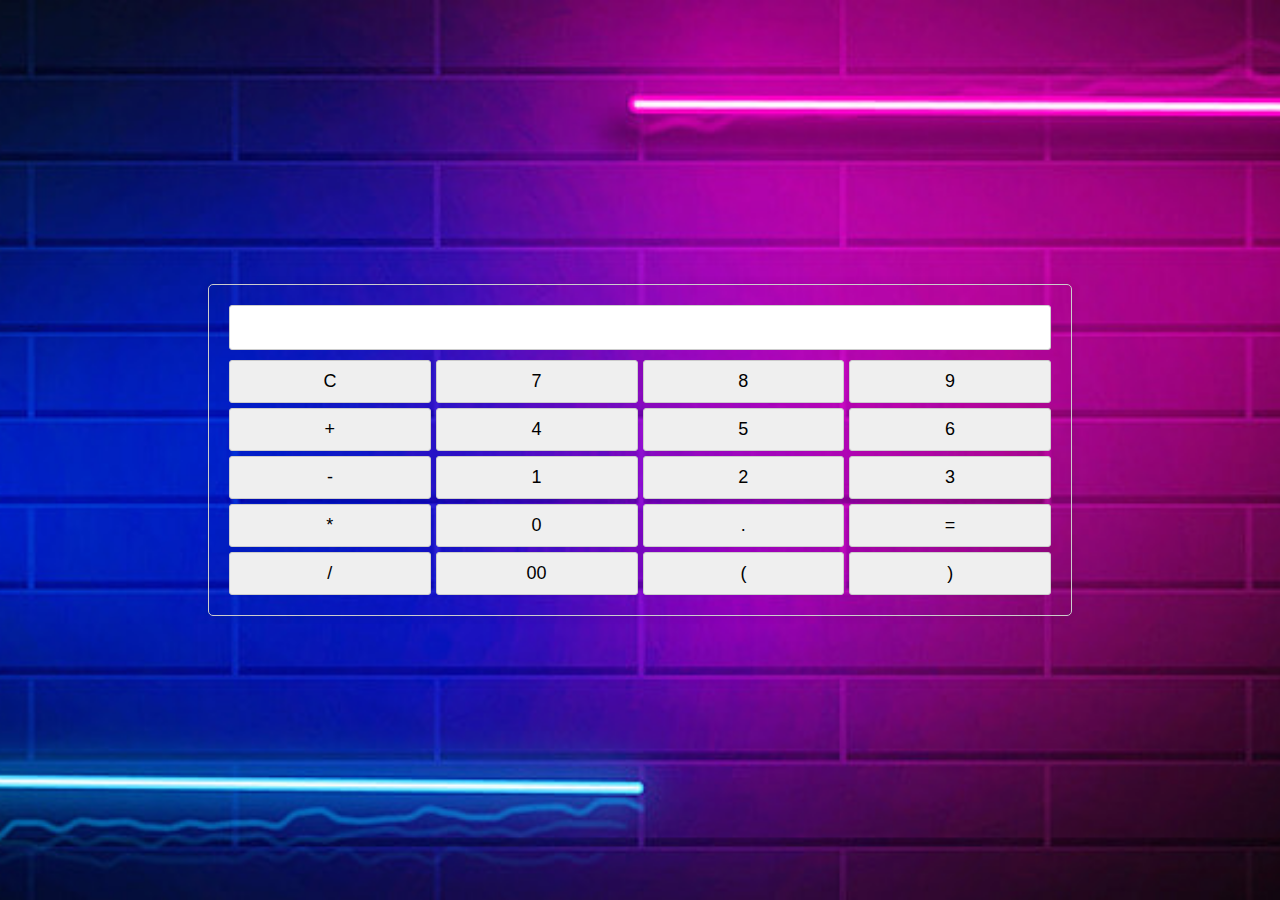
==== index.html @ a3adb6c2 "finally completed" ====
<!DOCTYPE html>
<html>
<head>
  <title>Basic Calculator</title>
  <link rel="stylesheet"  type="text/css"  href="calculator.css">
</head>
<center>
<body background="pngtree-modern-double-color-futuristic-neon-background-image_351866.jpg" >
  <center>
  <div class="calculator">
    <div class="calculator-background">
    <input type="text" id="display" readonly>
    <div class="keys">
      <button onclick="clearDisplay()">C</button>
      <button onclick="appendToDisplay('7')">7</button>
      <button onclick="appendToDisplay('8')">8</button>
      <button onclick="appendToDisplay('9')">9</button>
      <button onclick="appendToDisplay('+')">+</button>
      <button onclick="appendToDisplay('4')">4</button>
      <button onclick="appendToDisplay('5')">5</button>
      <button onclick="appendToDisplay('6')">6</button>
      <button onclick="appendToDisplay('-')">-</button>
      <button onclick="appendToDisplay('1')">1</button>
      <button onclick="appendToDisplay('2')">2</button>
      <button onclick="appendToDisplay('3')">3</button>
      <button onclick="appendToDisplay('*')">*</button>
      <button onclick="appendToDisplay('0')">0</button>
      <button onclick="appendToDisplay('.')">.</button>
      <button onclick="calculate()">=</button>
      <button onclick="appendToDisplay('/')">/</button>
      <button onclick="appendToDisplay('00')">00</button>
      <button onclick="appendToDisplay('(')">(</button>
      <button onclick="appendToDisplay(')')">)</button>
    </div>
  </div>
</center>
</body>
</center>
</html>
---- calculator.css ----
body {
  font-family: Arial, sans-serif;
  background-image: ('pngtree-modern-double-color-futuristic-neon-background-image_351866.jpg'); 
  background-size: cover;
  background-position: center;
  display: flex;
  justify-content: center;
  align-items: center;
  height: 100vh;
  margin: 0;
}

.calculator {
  border: 1px solid #ccc;
  padding: 20px;
  border-radius: 5px;
  box-shadow: 0 0 10px rgba(0, 0, 0, 0.1);
}

#display {
  width: 800px;
  margin-bottom: 10px;
  padding: 10px;
  font-size: 20px;
  border: 1px solid #ccc;
  border-radius: 3px;
}

.keys {
  display: grid;
  grid-template-columns: repeat(4, 1fr);
  gap: 5px;
}

button {
  padding: 10px;
  font-size: 18px;
  border: 1px solid #ccc;
  border-radius: 3px;
  cursor: pointer;
}

button:hover {
  background-color: #f0f0f0;
}
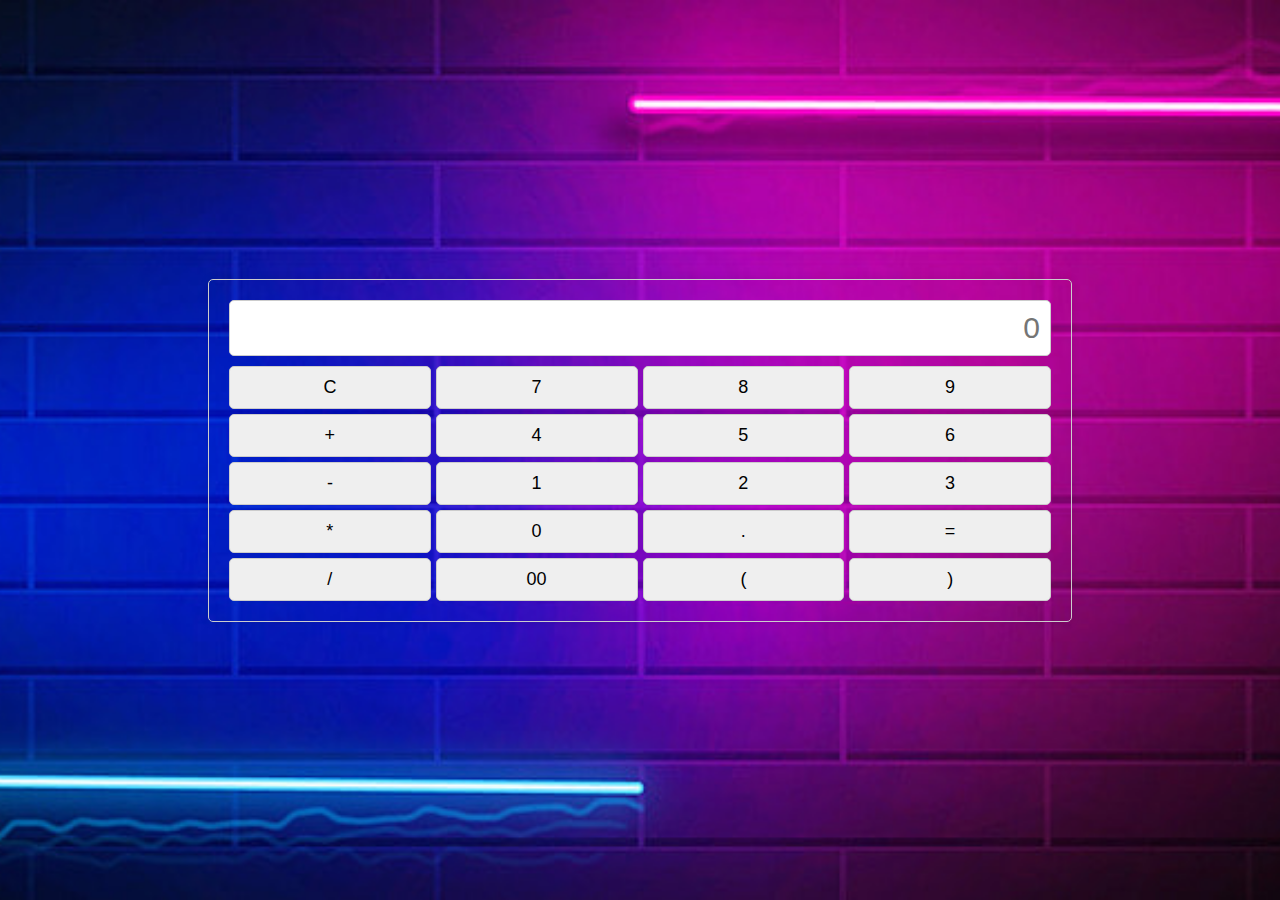
==== commit 48d9bf3a: "fully finished" ====
--- a/index.html
+++ b/index.html
@@ -2,39 +2,49 @@
 <html>
 <head>
   <title>Basic Calculator</title>
-  <link rel="stylesheet"  type="text/css"  href="calculator.css">
+  <link rel="stylesheet" href="./index.css">
+  <style>
+    body {
+      text-align: center;
+      background-image: url('pngtree-modern-double-color-futuristic-neon-background-image_351866.jpg');
+      background-size: cover;
+      background-repeat: no-repeat;
+    }
+  </style>
 </head>
-<center>
-<body background="pngtree-modern-double-color-futuristic-neon-background-image_351866.jpg" >
-  <center>
+<body>
   <div class="calculator">
     <div class="calculator-background">
-    <input type="text" id="display" readonly>
-    <div class="keys">
-      <button onclick="clearDisplay()">C</button>
-      <button onclick="appendToDisplay('7')">7</button>
-      <button onclick="appendToDisplay('8')">8</button>
-      <button onclick="appendToDisplay('9')">9</button>
-      <button onclick="appendToDisplay('+')">+</button>
-      <button onclick="appendToDisplay('4')">4</button>
-      <button onclick="appendToDisplay('5')">5</button>
-      <button onclick="appendToDisplay('6')">6</button>
-      <button onclick="appendToDisplay('-')">-</button>
-      <button onclick="appendToDisplay('1')">1</button>
-      <button onclick="appendToDisplay('2')">2</button>
-      <button onclick="appendToDisplay('3')">3</button>
-      <button onclick="appendToDisplay('*')">*</button>
-      <button onclick="appendToDisplay('0')">0</button>
-      <button onclick="appendToDisplay('.')">.</button>
-      <button onclick="calculate()">=</button>
-      <button onclick="appendToDisplay('/')">/</button>
-      <button onclick="appendToDisplay('00')">00</button>
-      <button onclick="appendToDisplay('(')">(</button>
-      <button onclick="appendToDisplay(')')">)</button>
+      <input type="text" id="Display" placeholder="0">
+      <div class="keys">
+        <button onclick="clearDisplay()">C</button>
+        <button onclick="Display('7')">7</button>
+        <button onclick="Display('8')">8</button>
+        <button onclick="Display('9')">9</button>
+        <button onclick="Display('+')">+</button>
+      
+        <button onclick="Display('4')">4</button>
+        <button onclick="Display('5')">5</button>
+        <button onclick="Display('6')">6</button>
+        <button onclick="Display('-')">-</button>
+      
+        <button onclick="Display('1')">1</button>
+        <button onclick="Display('2')">2</button>
+        <button onclick="Display('3')">3</button>
+        <button onclick="Display('*')">*</button>
+      
+        <button onclick="Display('0')">0</button>
+        <button onclick="Display('.')">.</button>
+        <button onclick="calculate()">=</button>
+        <button onclick="Display('/')">/</button>
+        
+        <button onclick="Display('00')">00</button>
+        <button onclick="Display('(')">(</button>
+        <button onclick="Display (')')">)</button>
+      </div>
     </div>
   </div>
-</center>
+
+  <script src="index.js"></script>
 </body>
-</center>
 </html>
-
--- a/index.css
+++ b/index.css
@@ -0,0 +1,49 @@
+body {
+  font-family: Arial, sans-serif;
+  background-image: ('pngtree-modern-double-color-futuristic-neon-background-image_351866.jpg'); 
+  background-size: cover;
+  background-position: center;
+  display: flex;
+  justify-content: center;
+  align-items: center;
+  height: 100vh;
+  margin: 0;
+}
+
+.calculator {
+  border: 1px solid #ccc;
+  padding: 20px;
+  border-radius: 5px;
+  box-shadow: 0 0 10px rgba(0, 0, 0, 0.1);
+}
+
+#Display {
+  width: 800px;
+  margin-bottom: 10px;
+  padding: 10px;
+  font-size: 30px;
+  border: 1px solid #ccc;
+  border-radius: 5px;
+  text-align: end;
+}
+
+.keys {
+  display: grid;
+  grid-template-columns: repeat(4, 1fr);
+  gap: 5px;
+}
+
+button {
+  padding: 10px;
+  font-size: 18px;
+  border: 1px solid #ccc;
+  border-radius: 5px;
+  cursor: pointer;
+}
+
+button:hover {
+  background-color: grey;
+}
+
+
+
